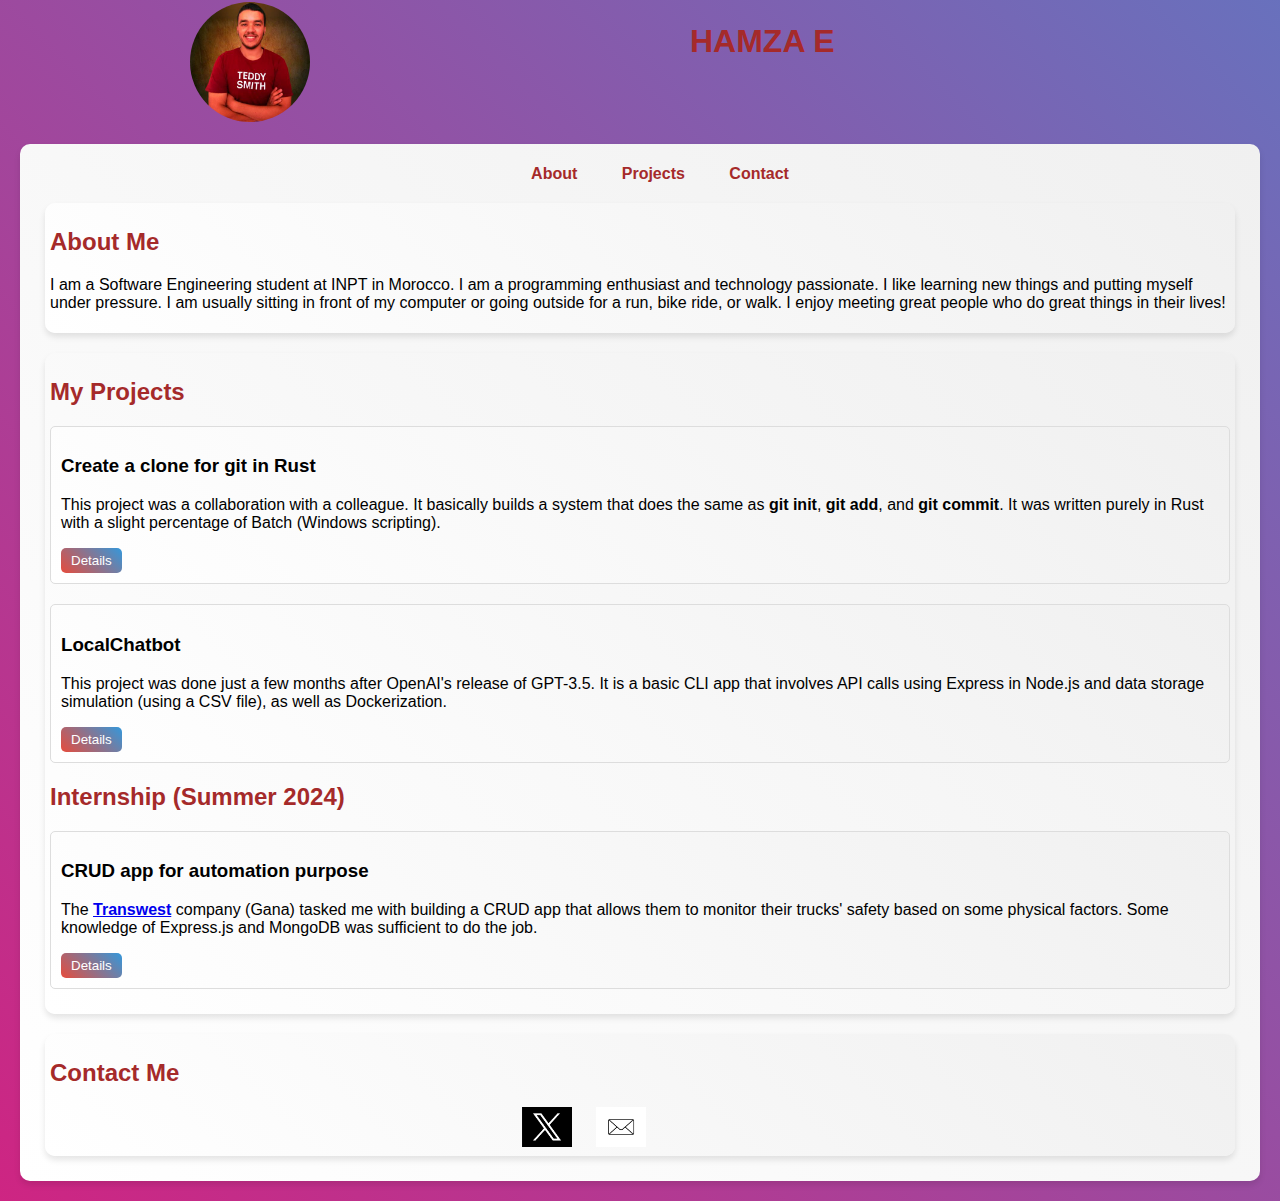
==== root/index.html @ aa2f2d7e "life is good" ====
<!DOCTYPE html>
<html lang="en">
<head>
    <meta charset="UTF-8">
    <meta name="viewport" content="width=device-width, initial-scale=1.0">
    <title>Hamza Elyoussfi - Software Engineering Student</title>
    <link rel="stylesheet" href="main.css"> 
</head>
<!-- Google tag (gtag.js) -->
<script async src="https://www.googletagmanager.com/gtag/js?id=G-Z4R9J5Y85D"></script>
<script>
  window.dataLayer = window.dataLayer || [];
  function gtag(){dataLayer.push(arguments);}
  gtag('js', new Date());

  gtag('config', 'G-Z4R9J5Y85D');
</script>
<body class=".section">
    <main>
        <div class="cont">
            <img src="Hamza.jpg" alt="Hamza's profile" class="profile-pic">
            <div class="details">
                <h1 id="name"></h1>
                <h3 id="role"></h3>
            </div>
           </div>
           <div class="content">
            <nav>
                <ul>
                    <li><a href="#about" style="color: brown;">About</a></li>
                    <li><a href="#projects" style="color: brown;">Projects</a></li>
                    <li><a href="#contact" style="color: brown;">Contact</a></li>
                </ul>
            </nav>
            <section id="about" class="content">
                <h2>About Me</h2>
                <p>I am a Software Engineering student at INPT in Morocco. I am a programming enthusiast and technology passionate. I like learning new things and putting myself under pressure. I am usually sitting in front of my computer or going outside for a run, bike ride, or walk. I enjoy meeting great people who do great things in their lives!</p>
            </section>
            <section id="projects" class="content">
                <h2>My Projects</h2>
                <div class="project">
                    <h3>Create a clone for git in Rust</h3>
                    <p>This project was a collaboration with a colleague. It basically builds a system that does the same as <strong>git init</strong>, <strong>git add</strong>, and <strong>git commit</strong>. It was written purely in Rust with a slight percentage of Batch (Windows scripting).</p>
                    <a href="https://github.com/Elyoussf/rust_project"><button class="modal-button" data-modal="modal1">Details</button></a>
                </div>
                <div class="project">
                    <h3>LocalChatbot</h3>
                    <p>This project was done just a few months after OpenAI's release of GPT-3.5. It is a basic CLI app that involves API calls using Express in Node.js and data storage simulation (using a CSV file), as well as Dockerization.</p>

                    <a href="https://github.com/Elyoussf/localChatGPT"><button class="modal-button" data-modal="modal1">Details</button></a>
                </div>
                <h2>Internship (Summer 2024)</h2>
                <div class="project">
                    <h3>CRUD app for automation purpose</h3>
                    <p>The <a href="https://www.transwest.com/"><strong>Transwest</strong></a> company (Gana) tasked me with building a CRUD app that allows them to monitor their trucks' safety based on some physical factors. Some knowledge of Express.js and MongoDB was sufficient to do the job.</p>

                    <a href="https://github.com/Elyoussf/Staytuned"><button class="modal-button" data-modal="modal1">Details</button></a>
                </div>
            </section>
            <section id="contact" class="content">
                <h2>Contact Me</h2>
                <a href="https://x.com/helyoussfii"><img class="X" src= "../accessories/X.png" alt=""></a>
                <a href="mailto:elyoussfiihaamza.gmail.com"> <img class="email" src= "../accessories/email.png"> </a>

            </section>
        
       
           </div>
    </main>
   

<script src="main.js"></script>
</body>
</html>
---- root/main.css ----
body {
    margin: 0;
    padding: 0;
    font-family: Arial, sans-serif;
    background: linear-gradient(45deg, #f06, #3498db);
    background-size: 200% 200%;
    animation: gradientAnimation 10s infinite;
}

.cont {
    display: flex;
    flex-direction: row;
    border: 2px solid transparent; /* Added border */
    transition: border-color 0.3s; /* Transition for border color */
    font-family: "Micro 5 Charted", sans-serif;
    font-weight: 400px;
    font-style: normal;
    transition: background-color 1s, color 1s;
    justify-content: space-evenly;
 

}


.cont img {
    border-radius: 50%;
    float: inline-start;
    width: 120px;

}

.cont div {
    margin-left: 15%; /* Added margin for spacing */
    float: inline-end;
    margin-right: 20%;
}

.icon,.icons {
    width: 20px;
    border-radius: 50%;
}

h1, h2 {
    color: brown;
}

/* Media query for phones */
@media only screen and (max-width: 600px) {
    .cont {
        flex-direction: column; /* Change to column layout */
        align-items: center; /* Center items */
    }

    .cont img {
        order: 2; /* Change order of image */
    }

    .cont div {
        margin-left: 0; /* Reset margin */
    }
}




.education, .projects, .contact,.stack {
    border: 2px solid transparent;
    
    padding: 10px; 
    transition: background-color 1s, color 1s; 
}

.education:hover, .projects:hover, .contact:hover ,.stack:hover{
    background-color: #333;
    color: white;
    box-shadow: 5px;
   
}
.stack {
    font-family: Arial, sans-serif;
    padding: 20px;
    
    
    border-radius: 5px;
   
    margin: 0 auto;
}
.stack h2 {
    margin-top: 0;
}
.stack ul {
    list-style-type: none;
    padding: 0;
    display: flex;
    justify-content: space-evenly;
    padding: 10px;
}
.stack ul li {
    margin-bottom: 5px;
}
.stack .frontend {
    color: #007bff;
}
.stack .backend {
    color: #28a745;
}
.stack .other {
    color: #6c757d;
}
nav ul {
    list-style: none;
    text-align: center;
}

nav ul li {
    display: inline;
    margin: 0 20px;
}

nav ul li a {
    text-decoration: none;
    color: #fff;
    font-weight: bold;
}

.content {
    padding: 5px;
    background: linear-gradient(45deg, #fff, #f0f0f0);
    margin: 20px;
    border-radius: 10px;
    box-shadow: 0 4px 6px rgba(0, 0, 0, 0.1);
    animation: fadeIn 2s ease-out;
}

.project {
    margin: 20px 0;
    padding: 10px;
    background: linear-gradient(45deg, #fff, #f0f0f0);
    border: 1px solid #ddd;
    border-radius: 5px;
}

.project {
    margin: 20px 0;
    padding: 10px;
    background: linear-gradient(45deg, #fff, #f0f0f0);
    border: 1px solid #ddd;
    border-radius: 5px;
    position: relative;
}

.project button {
    background: linear-gradient(45deg, #e74c3c, #3498db);
    color: #fff;
    border: none;
    padding: 5px 10px;
    border-radius: 5px;
    cursor: pointer;
    transition: background 0.3s;
}

.project button:hover {
    background: linear-gradient(45deg, #3498db, #e74c3c);
}

.modal-button {
    background: linear-gradient(45deg, #3498db, #e74c3c);
    color: #fff;
    border: none;
    padding: 5px 10px;
    border-radius: 5px;
    cursor: pointer;
    transition: background 0.3s;
}

.modal-button:hover {
    background: linear-gradient(45deg, #e74c3c, #3498db);
}
.modal {
    display: none;
    position: fixed;
    top: 0;
    left: 0;
    width: 100%;
    height: 100%;
    background: rgba(0, 0, 0, 0.7);
}

.modal-content {
    background: #fff;
    padding: 20px;
    width: 60%;
    position: absolute;
    top: 50%;
    left: 50%;
    transform: translate(-50%, -50%);
    border-radius: 10px;
}

.close-button {
    color: #555;
    float: right;
    font-size: 24px;
    cursor: pointer;
}

@keyframes gradientAnimation {
    0% {
        background-position: 0% 50%;
    }
    50% {
        background-position: 100% 50%;
    }
    100% {
        background-position: 0% 50%;
    }
}
.X,.email{
    width: 50px;
    height: 40px;
    margin-left: 40%;
}
.email{
    margin-left: 20px;
}
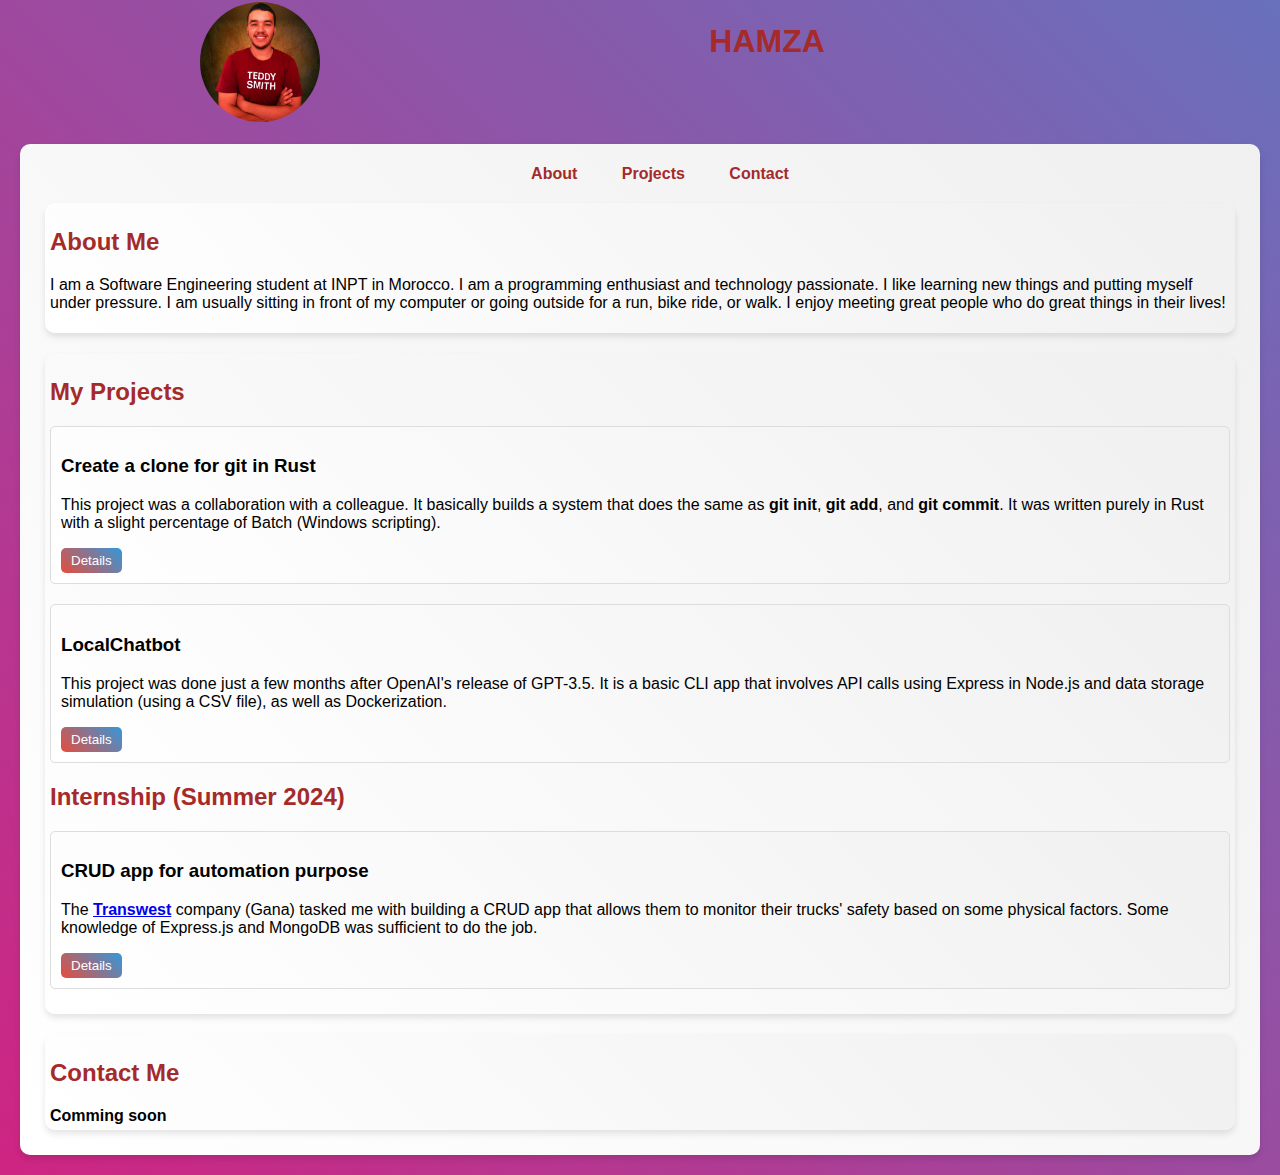
==== commit ffbf9c1f: "life is good" ====
--- a/root/index.html
+++ b/root/index.html
@@ -59,8 +59,10 @@
             </section>
             <section id="contact" class="content">
                 <h2>Contact Me</h2>
-                <a href="https://x.com/helyoussfii"><img class="X" src= "../accessories/X.png" alt=""></a>
+                <!-- <a href="https://x.com/helyoussfii"><img class="X" src= "../accessories/X.png" alt=""></a>
                 <a href="mailto:elyoussfiihaamza.gmail.com"> <img class="email" src= "../accessories/email.png"> </a>
+                 -->
+                <Strong>Comming soon</Strong>
 
             </section>
         
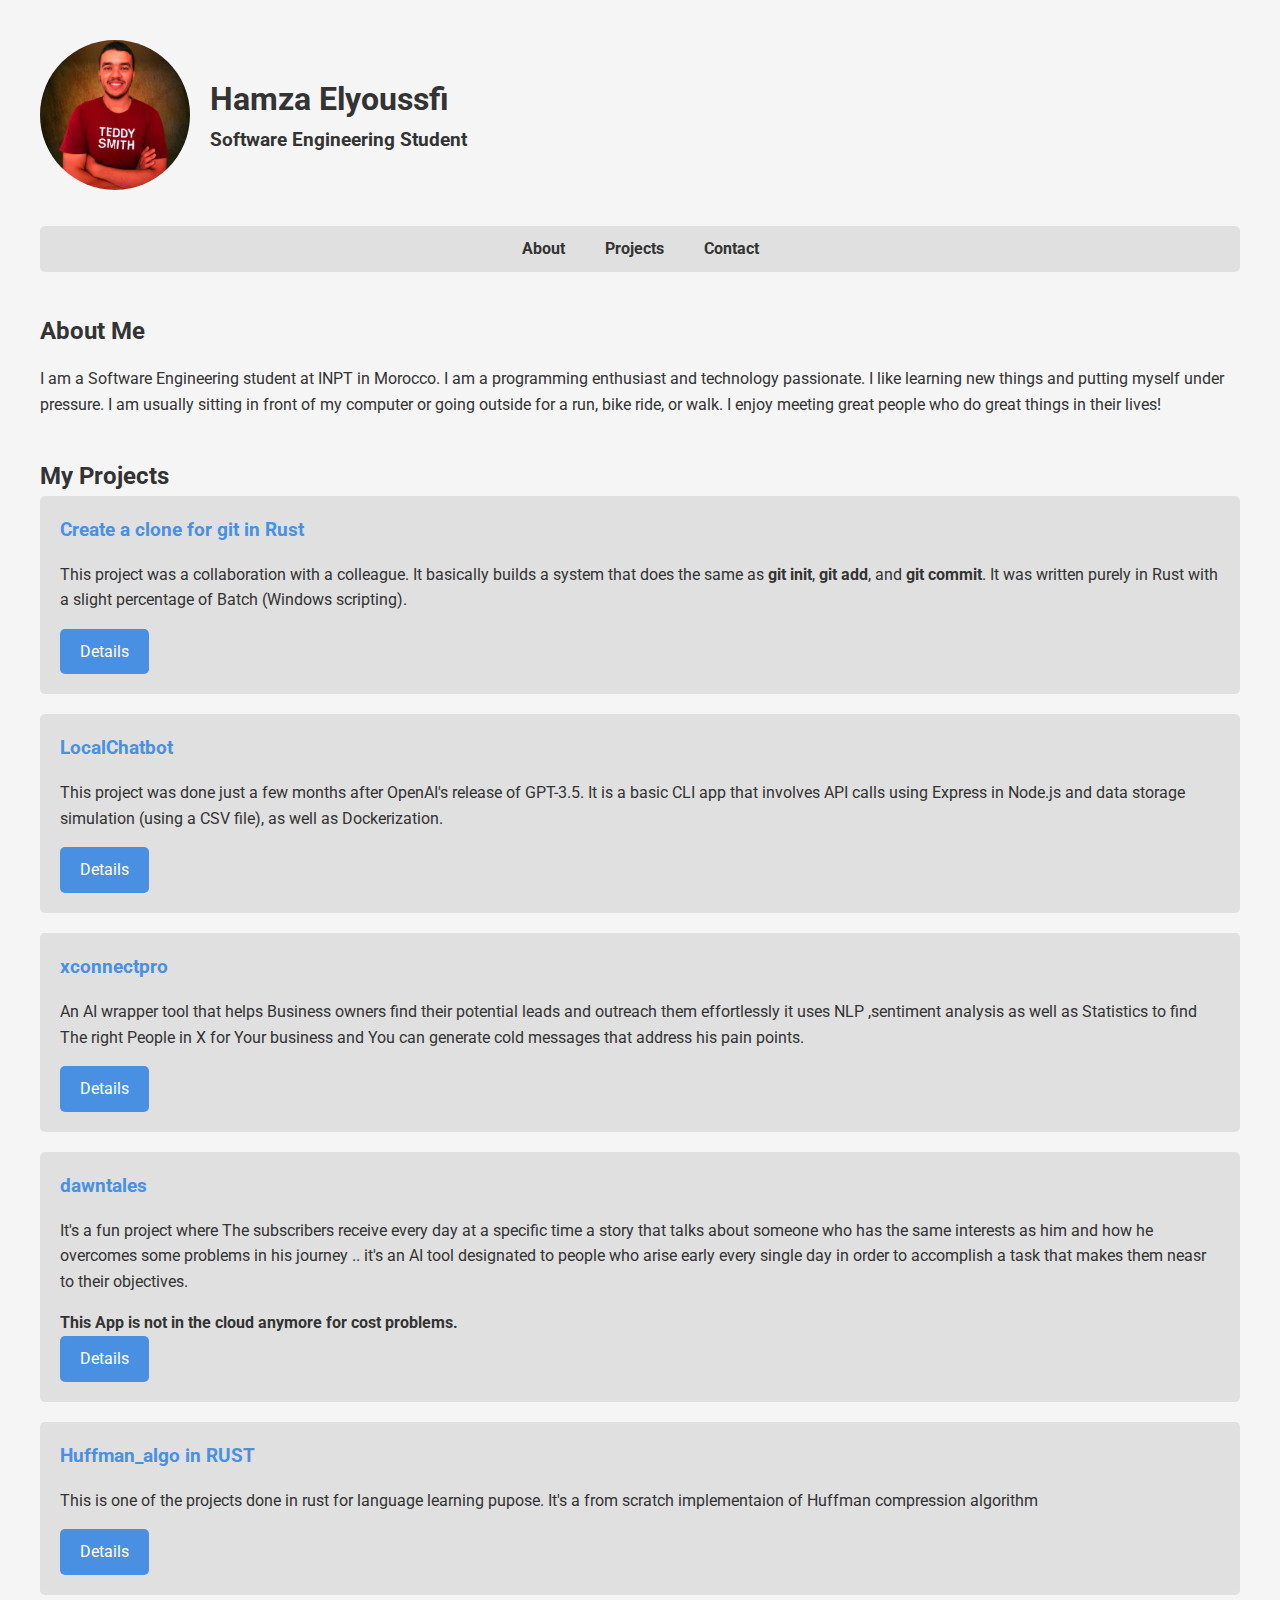
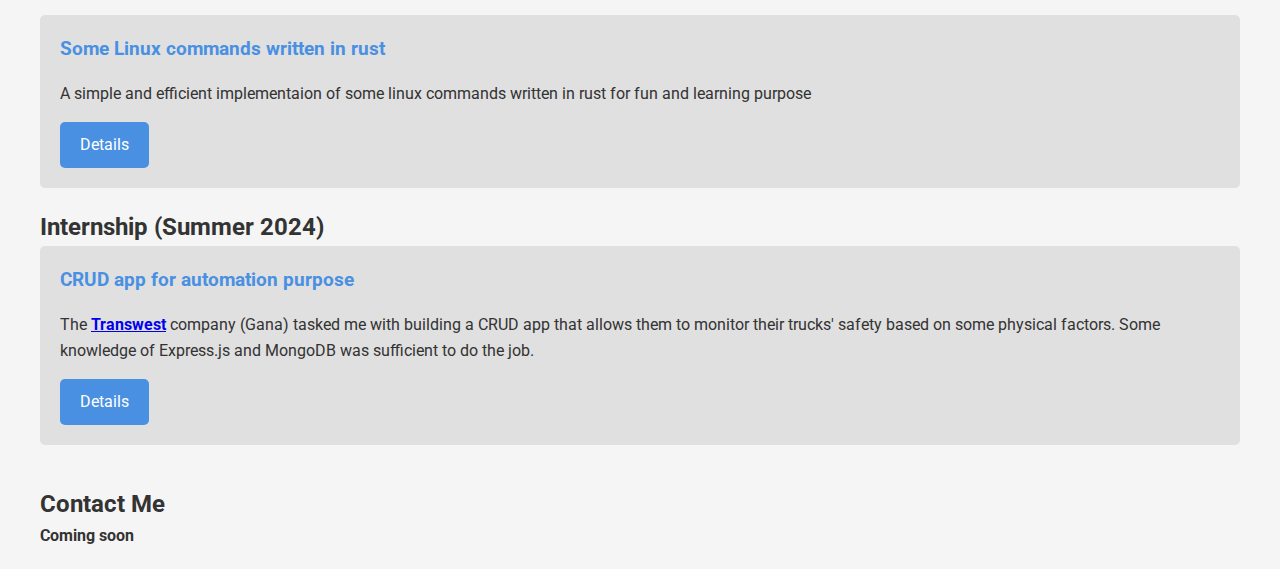
==== commit 7a9c5f75: "just relax it's me" ====
--- a/root/index.html
+++ b/root/index.html
@@ -4,73 +4,226 @@
     <meta charset="UTF-8">
     <meta name="viewport" content="width=device-width, initial-scale=1.0">
     <title>Hamza Elyoussfi - Software Engineering Student</title>
-    <link rel="stylesheet" href="main.css"> 
+    <link href="https://fonts.googleapis.com/css2?family=Roboto:wght@300;400;700&display=swap" rel="stylesheet">
+    <style>
+        :root {
+            --bg-color: #f5f5f5;
+            --text-color: #333;
+            --accent-color: #4a90e2;
+            --secondary-color: #e0e0e0;
+        }
+
+        @media (prefers-color-scheme: dark) {
+            :root {
+                --bg-color: #1a1a1a;
+                --text-color: #f5f5f5;
+                --accent-color: #64b5f6;
+                --secondary-color: #333;
+            }
+        }
+
+        body {
+            font-family: 'Roboto', sans-serif;
+            background-color: var(--bg-color);
+            color: var(--text-color);
+            line-height: 1.6;
+            margin: 0;
+            padding: 0;
+            transition: background-color 0.3s, color 0.3s;
+        }
+
+        .container {
+            max-width: 1200px;
+            margin: 0 auto;
+            padding: 20px;
+        }
+
+        header {
+            display: flex;
+            align-items: center;
+            justify-content: space-between;
+            padding: 20px 0;
+        }
+
+        .profile-pic {
+            width: 150px;
+            height: 150px;
+            border-radius: 50%;
+            object-fit: cover;
+        }
+
+        .details {
+            flex-grow: 1;
+            margin-left: 20px;
+        }
+
+        h1, h2, h3 {
+            margin: 0;
+        }
+
+        nav ul {
+            list-style-type: none;
+            padding: 0;
+            display: flex;
+            justify-content: center;
+            background-color: var(--secondary-color);
+            border-radius: 5px;
+            overflow: hidden;
+        }
+
+        nav ul li {
+            padding: 10px 20px;
+        }
+
+        nav ul li a {
+            color: var(--text-color);
+            text-decoration: none;
+            font-weight: bold;
+            transition: color 0.3s;
+        }
+
+        nav ul li a:hover {
+            color: var(--accent-color);
+        }
+
+        .content {
+            margin-top: 40px;
+        }
+
+        .project {
+            background-color: var(--secondary-color);
+            border-radius: 5px;
+            padding: 20px;
+            margin-bottom: 20px;
+        }
+
+        .project h3 {
+            color: var(--accent-color);
+        }
+
+        .button {
+            display: inline-block;
+            background-color: var(--accent-color);
+            color: #fff;
+            padding: 10px 20px;
+            border-radius: 5px;
+            text-decoration: none;
+            transition: background-color 0.3s;
+        }
+
+        .button:hover {
+            background-color: #2980b9;
+        }
+
+        @media (max-width: 768px) {
+            header {
+                flex-direction: column;
+                text-align: center;
+            }
+
+            .details {
+                margin-left: 0;
+                margin-top: 20px;
+            }
+
+            nav ul {
+                flex-direction: column;
+            }
+
+            nav ul li {
+                text-align: center;
+            }
+        }
+    </style>
 </head>
-<!-- Google tag (gtag.js) -->
-<script async src="https://www.googletagmanager.com/gtag/js?id=G-Z4R9J5Y85D"></script>
-<script>
-  window.dataLayer = window.dataLayer || [];
-  function gtag(){dataLayer.push(arguments);}
-  gtag('js', new Date());
-
-  gtag('config', 'G-Z4R9J5Y85D');
-</script>
-<body class=".section">
-    <main>
-        <div class="cont">
+<body>
+    <!-- Google tag (gtag.js) -->
+    <script async src="https://www.googletagmanager.com/gtag/js?id=G-Z4R9J5Y85D"></script>
+    <script>
+        window.dataLayer = window.dataLayer || [];
+        function gtag(){dataLayer.push(arguments);}
+        gtag('js', new Date());
+        gtag('config', 'G-Z4R9J5Y85D');
+    </script>
+
+    <div class="container">
+        <header>
             <img src="Hamza.jpg" alt="Hamza's profile" class="profile-pic">
             <div class="details">
                 <h1 id="name"></h1>
                 <h3 id="role"></h3>
             </div>
-           </div>
-           <div class="content">
-            <nav>
-                <ul>
-                    <li><a href="#about" style="color: brown;">About</a></li>
-                    <li><a href="#projects" style="color: brown;">Projects</a></li>
-                    <li><a href="#contact" style="color: brown;">Contact</a></li>
-                </ul>
-            </nav>
-            <section id="about" class="content">
-                <h2>About Me</h2>
-                <p>I am a Software Engineering student at INPT in Morocco. I am a programming enthusiast and technology passionate. I like learning new things and putting myself under pressure. I am usually sitting in front of my computer or going outside for a run, bike ride, or walk. I enjoy meeting great people who do great things in their lives!</p>
-            </section>
-            <section id="projects" class="content">
-                <h2>My Projects</h2>
-                <div class="project">
-                    <h3>Create a clone for git in Rust</h3>
-                    <p>This project was a collaboration with a colleague. It basically builds a system that does the same as <strong>git init</strong>, <strong>git add</strong>, and <strong>git commit</strong>. It was written purely in Rust with a slight percentage of Batch (Windows scripting).</p>
-                    <a href="https://github.com/Elyoussf/rust_project"><button class="modal-button" data-modal="modal1">Details</button></a>
-                </div>
-                <div class="project">
-                    <h3>LocalChatbot</h3>
-                    <p>This project was done just a few months after OpenAI's release of GPT-3.5. It is a basic CLI app that involves API calls using Express in Node.js and data storage simulation (using a CSV file), as well as Dockerization.</p>
-
-                    <a href="https://github.com/Elyoussf/localChatGPT"><button class="modal-button" data-modal="modal1">Details</button></a>
-                </div>
-                <h2>Internship (Summer 2024)</h2>
-                <div class="project">
-                    <h3>CRUD app for automation purpose</h3>
-                    <p>The <a href="https://www.transwest.com/"><strong>Transwest</strong></a> company (Gana) tasked me with building a CRUD app that allows them to monitor their trucks' safety based on some physical factors. Some knowledge of Express.js and MongoDB was sufficient to do the job.</p>
-
-                    <a href="https://github.com/Elyoussf/Staytuned"><button class="modal-button" data-modal="modal1">Details</button></a>
-                </div>
-            </section>
-            <section id="contact" class="content">
-                <h2>Contact Me</h2>
-                <!-- <a href="https://x.com/helyoussfii"><img class="X" src= "../accessories/X.png" alt=""></a>
-                <a href="mailto:elyoussfiihaamza.gmail.com"> <img class="email" src= "../accessories/email.png"> </a>
-                 -->
-                <Strong>Comming soon</Strong>
-
-            </section>
-        
-       
-           </div>
-    </main>
-   
-
-<script src="main.js"></script>
+        </header>
+
+        <nav>
+            <ul>
+                <li><a href="#about">About</a></li>
+                <li><a href="#projects">Projects</a></li>
+                <li><a href="#contact">Contact</a></li>
+            </ul>
+        </nav>
+
+        <section id="about" class="content">
+            <h2>About Me</h2>
+            <p>I am a Software Engineering student at INPT in Morocco. I am a programming enthusiast and technology passionate. I like learning new things and putting myself under pressure. I am usually sitting in front of my computer or going outside for a run, bike ride, or walk. I enjoy meeting great people who do great things in their lives!</p>
+        </section>
+
+        <section id="projects" class="content">
+            <h2>My Projects</h2>
+            <div class="project">
+                <h3>Create a clone for git in Rust</h3>
+                <p>This project was a collaboration with a colleague. It basically builds a system that does the same as <strong>git init</strong>, <strong>git add</strong>, and <strong>git commit</strong>. It was written purely in Rust with a slight percentage of Batch (Windows scripting).</p>
+                <a href="https://github.com/Elyoussf/rust_project" class="button">Details</a>
+            </div>
+            <div class="project">
+                <h3>LocalChatbot</h3>
+                <p>This project was done just a few months after OpenAI's release of GPT-3.5. It is a basic CLI app that involves API calls using Express in Node.js and data storage simulation (using a CSV file), as well as Dockerization.</p>
+                <a href="https://github.com/Elyoussf/localChatGPT" class="button">Details</a>
+            
+            </div>
+            <div class="project">
+                <h3>xconnectpro</h3>
+                <p>An AI wrapper tool that helps Business owners find their potential leads and outreach them effortlessly it uses NLP ,sentiment analysis as well as Statistics to find The right People in X  for Your business and You can generate cold messages that address his pain points. </p>
+                <a href="https://xconnectpro.pro" class="button">Details</a>
+            
+            </div>
+            <div class="project">
+                <h3>dawntales</h3>
+                <p>It's a fun project where The subscribers receive every day at a specific time a story that talks about someone who has the same interests as him and how he overcomes some problems in his journey .. it's an AI tool designated to people who arise early every single day in order to accomplish a task that makes them neasr to their objectives. </p>
+                <strong>This App is not in the cloud anymore for cost problems.</strong>
+                <br>
+                <a href="" class="button">Details</a>
+            </div>
+            <div class="project">
+                <h3>Huffman_algo in RUST</h3>
+                <p>This is one of the  projects done in rust for language learning pupose. It's a from scratch implementaion of Huffman compression algorithm </p>
+               
+                <a href="https://github.com/Elyoussf/huffman_Rust" class="button">Details</a>
+            </div>
+            <div class="project">
+                <h3>Some Linux commands written in rust </h3>
+                <p>A simple and efficient implementaion of some linux commands written in rust for fun and learning purpose </p>
+
+                <a href="https://github.com/Elyoussf/Rust_Commands" class="button">Details</a>
+            </div>
+            <h2>Internship (Summer 2024)</h2>
+            <div class="project">
+                <h3>CRUD app for automation purpose</h3>
+                <p>The <a href="https://www.transwest.com/"><strong>Transwest</strong></a> company (Gana) tasked me with building a CRUD app that allows them to monitor their trucks' safety based on some physical factors. Some knowledge of Express.js and MongoDB was sufficient to do the job.</p>
+                <a href="https://github.com/Elyoussf/Staytuned" class="button">Details</a>
+            </div>
+            
+        </section>
+
+        <section id="contact" class="content">
+            <h2>Contact Me</h2>
+            <strong>Coming soon</strong>
+        </section>
+    </div>
+
+    <script>
+        document.getElementById('name').textContent = 'Hamza Elyoussfi';
+        document.getElementById('role').textContent = 'Software Engineering Student';
+    </script>
 </body>
-</html>
+</html>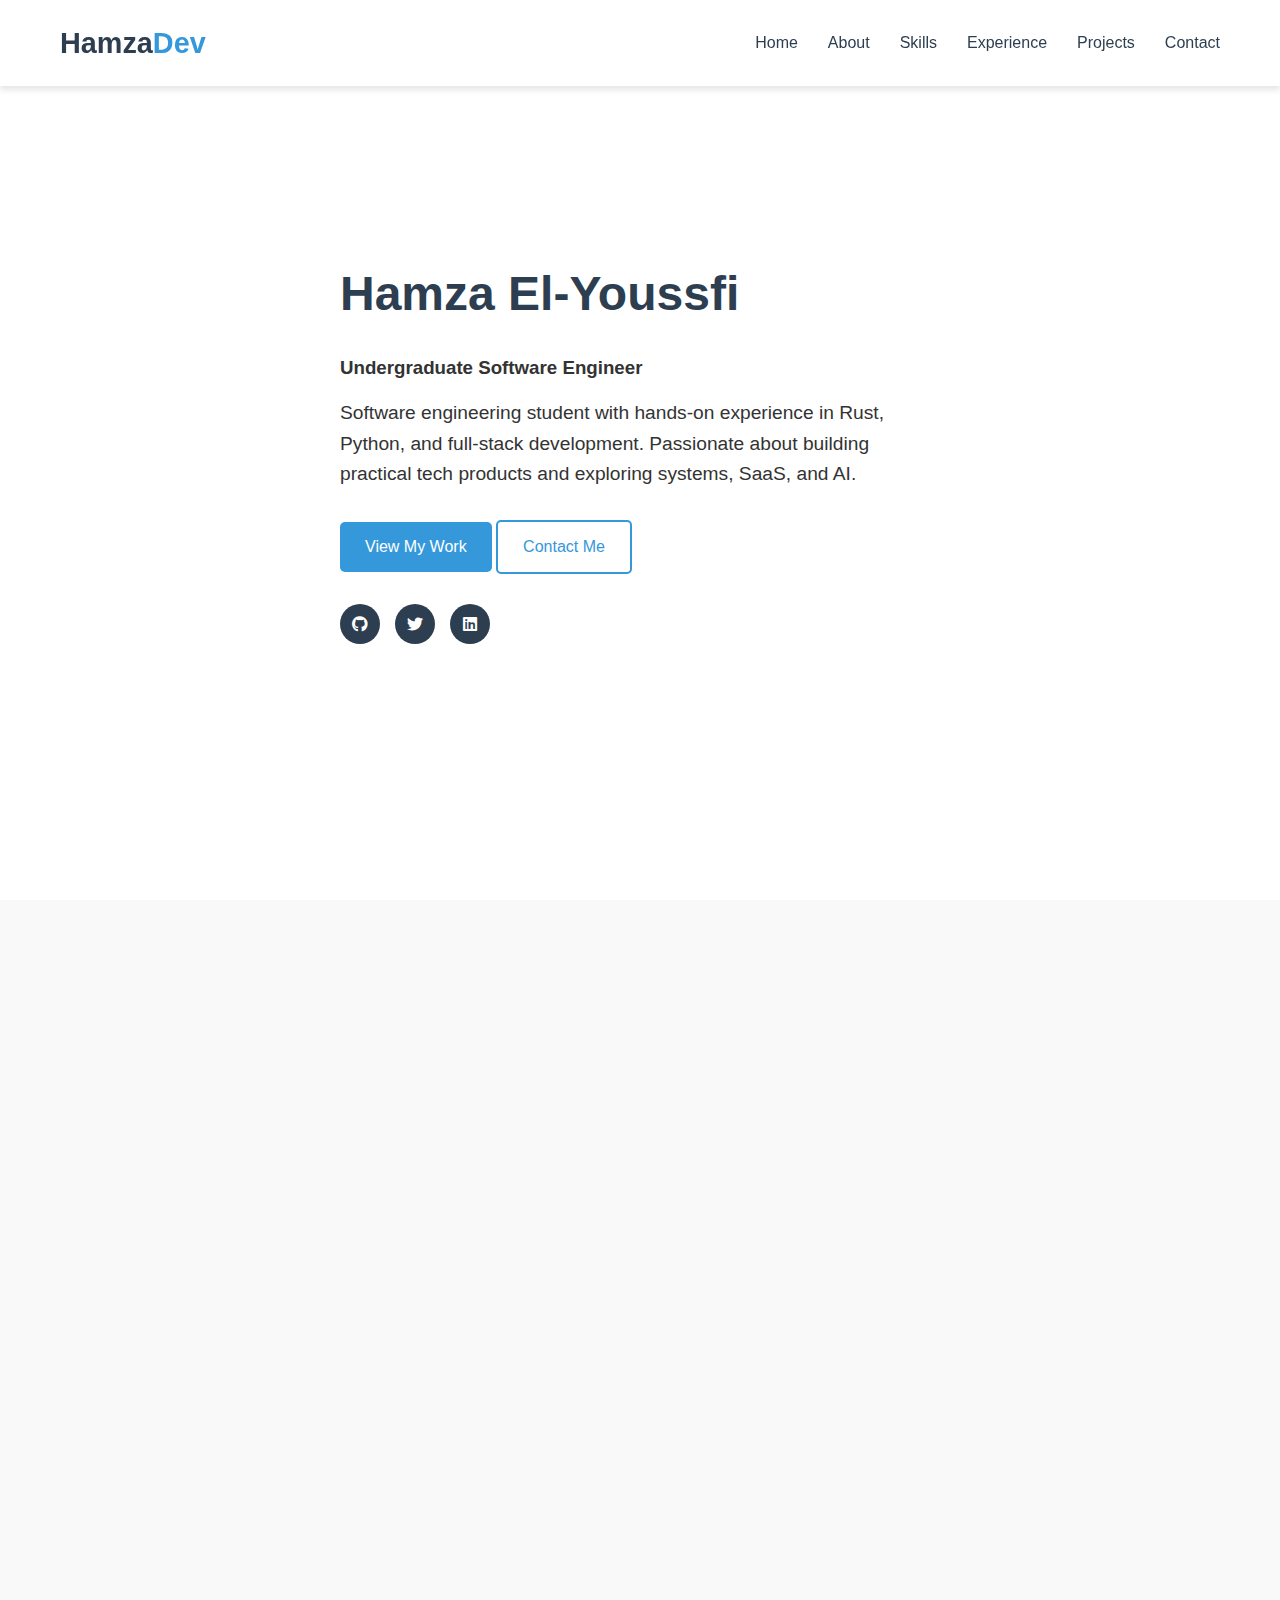
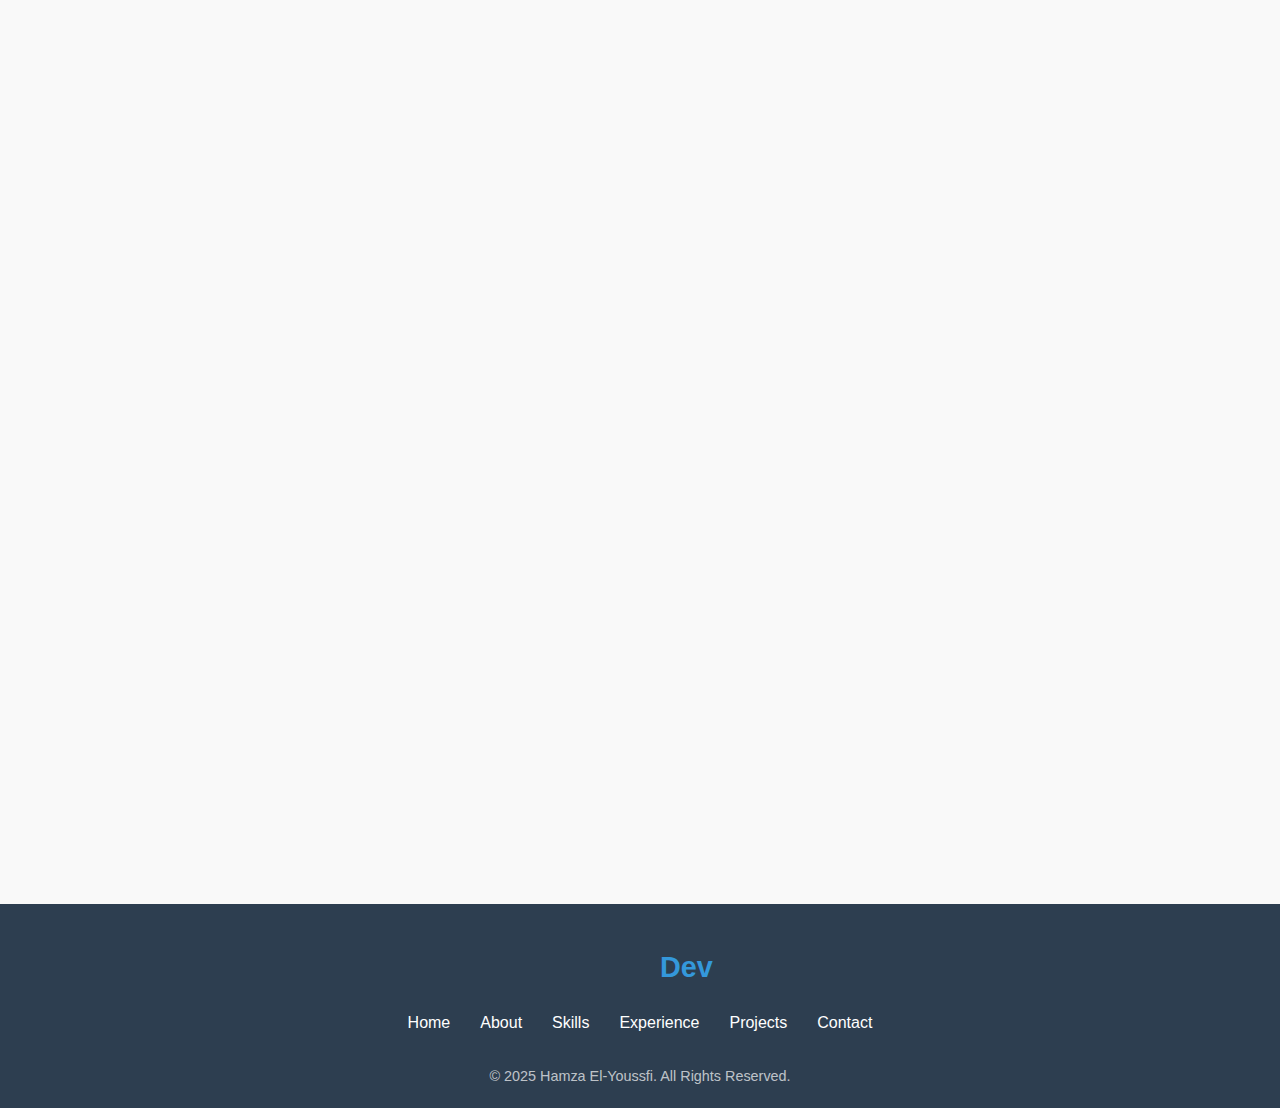
==== commit a1bd211b: "__-__" ====
--- a/root/index.html
+++ b/root/index.html
@@ -1,229 +1,1338 @@
-<!DOCTYPE html>
-<html lang="en">
-<head>
-    <meta charset="UTF-8">
-    <meta name="viewport" content="width=device-width, initial-scale=1.0">
-    <title>Hamza Elyoussfi - Software Engineering Student</title>
-    <link href="https://fonts.googleapis.com/css2?family=Roboto:wght@300;400;700&display=swap" rel="stylesheet">
-    <style>
-        :root {
-            --bg-color: #f5f5f5;
-            --text-color: #333;
-            --accent-color: #4a90e2;
-            --secondary-color: #e0e0e0;
-        }
-
-        @media (prefers-color-scheme: dark) {
-            :root {
-                --bg-color: #1a1a1a;
-                --text-color: #f5f5f5;
-                --accent-color: #64b5f6;
-                --secondary-color: #333;
-            }
-        }
-
-        body {
-            font-family: 'Roboto', sans-serif;
-            background-color: var(--bg-color);
-            color: var(--text-color);
-            line-height: 1.6;
-            margin: 0;
-            padding: 0;
-            transition: background-color 0.3s, color 0.3s;
-        }
-
-        .container {
-            max-width: 1200px;
-            margin: 0 auto;
-            padding: 20px;
-        }
-
-        header {
-            display: flex;
-            align-items: center;
-            justify-content: space-between;
-            padding: 20px 0;
-        }
-
-        .profile-pic {
-            width: 150px;
-            height: 150px;
-            border-radius: 50%;
-            object-fit: cover;
-        }
-
-        .details {
-            flex-grow: 1;
-            margin-left: 20px;
-        }
-
-        h1, h2, h3 {
-            margin: 0;
-        }
-
-        nav ul {
-            list-style-type: none;
-            padding: 0;
-            display: flex;
-            justify-content: center;
-            background-color: var(--secondary-color);
-            border-radius: 5px;
-            overflow: hidden;
-        }
-
-        nav ul li {
-            padding: 10px 20px;
-        }
-
-        nav ul li a {
-            color: var(--text-color);
-            text-decoration: none;
-            font-weight: bold;
-            transition: color 0.3s;
-        }
-
-        nav ul li a:hover {
-            color: var(--accent-color);
-        }
-
-        .content {
-            margin-top: 40px;
-        }
-
-        .project {
-            background-color: var(--secondary-color);
-            border-radius: 5px;
-            padding: 20px;
-            margin-bottom: 20px;
-        }
-
-        .project h3 {
-            color: var(--accent-color);
-        }
-
-        .button {
-            display: inline-block;
-            background-color: var(--accent-color);
-            color: #fff;
-            padding: 10px 20px;
-            border-radius: 5px;
-            text-decoration: none;
-            transition: background-color 0.3s;
-        }
-
-        .button:hover {
-            background-color: #2980b9;
-        }
-
-        @media (max-width: 768px) {
-            header {
-                flex-direction: column;
-                text-align: center;
-            }
-
-            .details {
-                margin-left: 0;
-                margin-top: 20px;
-            }
-
-            nav ul {
-                flex-direction: column;
-            }
-
-            nav ul li {
-                text-align: center;
-            }
-        }
-    </style>
-</head>
-<body>
-    <!-- Google tag (gtag.js) -->
-    <script async src="https://www.googletagmanager.com/gtag/js?id=G-Z4R9J5Y85D"></script>
-    <script>
-        window.dataLayer = window.dataLayer || [];
-        function gtag(){dataLayer.push(arguments);}
-        gtag('js', new Date());
-        gtag('config', 'G-Z4R9J5Y85D');
-    </script>
-
-    <div class="container">
-        <header>
-            <img src="Hamza.jpg" alt="Hamza's profile" class="profile-pic">
-            <div class="details">
-                <h1 id="name"></h1>
-                <h3 id="role"></h3>
-            </div>
-        </header>
-
-        <nav>
-            <ul>
-                <li><a href="#about">About</a></li>
-                <li><a href="#projects">Projects</a></li>
-                <li><a href="#contact">Contact</a></li>
-            </ul>
-        </nav>
-
-        <section id="about" class="content">
-            <h2>About Me</h2>
-            <p>I am a Software Engineering student at INPT in Morocco. I am a programming enthusiast and technology passionate. I like learning new things and putting myself under pressure. I am usually sitting in front of my computer or going outside for a run, bike ride, or walk. I enjoy meeting great people who do great things in their lives!</p>
-        </section>
-
-        <section id="projects" class="content">
-            <h2>My Projects</h2>
-            <div class="project">
-                <h3>Create a clone for git in Rust</h3>
-                <p>This project was a collaboration with a colleague. It basically builds a system that does the same as <strong>git init</strong>, <strong>git add</strong>, and <strong>git commit</strong>. It was written purely in Rust with a slight percentage of Batch (Windows scripting).</p>
-                <a href="https://github.com/Elyoussf/rust_project" class="button">Details</a>
-            </div>
-            <div class="project">
-                <h3>LocalChatbot</h3>
-                <p>This project was done just a few months after OpenAI's release of GPT-3.5. It is a basic CLI app that involves API calls using Express in Node.js and data storage simulation (using a CSV file), as well as Dockerization.</p>
-                <a href="https://github.com/Elyoussf/localChatGPT" class="button">Details</a>
-            
-            </div>
-            <div class="project">
-                <h3>xconnectpro</h3>
-                <p>An AI wrapper tool that helps Business owners find their potential leads and outreach them effortlessly it uses NLP ,sentiment analysis as well as Statistics to find The right People in X  for Your business and You can generate cold messages that address his pain points. </p>
-                <a href="https://xconnectpro.pro" class="button">Details</a>
-            
-            </div>
-            <div class="project">
-                <h3>dawntales</h3>
-                <p>It's a fun project where The subscribers receive every day at a specific time a story that talks about someone who has the same interests as him and how he overcomes some problems in his journey .. it's an AI tool designated to people who arise early every single day in order to accomplish a task that makes them neasr to their objectives. </p>
-                <strong>This App is not in the cloud anymore for cost problems.</strong>
-                <br>
-                <a href="" class="button">Details</a>
-            </div>
-            <div class="project">
-                <h3>Huffman_algo in RUST</h3>
-                <p>This is one of the  projects done in rust for language learning pupose. It's a from scratch implementaion of Huffman compression algorithm </p>
-               
-                <a href="https://github.com/Elyoussf/huffman_Rust" class="button">Details</a>
-            </div>
-            <div class="project">
-                <h3>Some Linux commands written in rust </h3>
-                <p>A simple and efficient implementaion of some linux commands written in rust for fun and learning purpose </p>
-
-                <a href="https://github.com/Elyoussf/Rust_Commands" class="button">Details</a>
-            </div>
-            <h2>Internship (Summer 2024)</h2>
-            <div class="project">
-                <h3>CRUD app for automation purpose</h3>
-                <p>The <a href="https://www.transwest.com/"><strong>Transwest</strong></a> company (Gana) tasked me with building a CRUD app that allows them to monitor their trucks' safety based on some physical factors. Some knowledge of Express.js and MongoDB was sufficient to do the job.</p>
-                <a href="https://github.com/Elyoussf/Staytuned" class="button">Details</a>
-            </div>
-            
-        </section>
-
-        <section id="contact" class="content">
-            <h2>Contact Me</h2>
-            <strong>Coming soon</strong>
-        </section>
-    </div>
-
-    <script>
-        document.getElementById('name').textContent = 'Hamza Elyoussfi';
-        document.getElementById('role').textContent = 'Software Engineering Student';
-    </script>
-</body>
-</html>+<!doctype html>
+<html lang="en">
+    <head>
+        <meta charset="UTF-8" />
+        <meta name="viewport" content="width=device-width, initial-scale=1.0" />
+        <title>Hamza El-Youssfi | Software Engineer</title>
+        <link
+            rel="stylesheet"
+            href="https://cdnjs.cloudflare.com/ajax/libs/font-awesome/6.4.0/css/all.min.css"
+        />
+        <style>
+            /* Variables */
+            :root {
+                --primary-color: #2d3e50;
+                --secondary-color: #3498db;
+                --accent-color: #e74c3c;
+                --text-color: #333;
+                --light-bg: #f9f9f9;
+                --white: #ffffff;
+                --shadow: 0 4px 6px rgba(0, 0, 0, 0.1);
+                --transition: all 0.3s ease;
+            }
+
+            /* Base Styles */
+            * {
+                margin: 0;
+                padding: 0;
+                box-sizing: border-box;
+                font-family: "Segoe UI", Tahoma, Geneva, Verdana, sans-serif;
+            }
+
+            body {
+                color: var(--text-color);
+                background-color: var(--light-bg);
+                line-height: 1.6;
+            }
+
+            .container {
+                max-width: 1200px;
+                margin: 0 auto;
+                padding: 0 20px;
+            }
+
+            section {
+                padding: 80px 0;
+                scroll-margin-top: 80px;
+            }
+
+            h1,
+            h2,
+            h3,
+            h4 {
+                margin-bottom: 15px;
+                font-weight: 600;
+            }
+
+            h2 {
+                font-size: 2.2rem;
+                position: relative;
+                display: inline-block;
+                margin-bottom: 30px;
+            }
+
+            h2::after {
+                content: "";
+                position: absolute;
+                left: 0;
+                bottom: -10px;
+                width: 50px;
+                height: 4px;
+                background-color: var(--secondary-color);
+            }
+
+            p {
+                margin-bottom: 15px;
+            }
+
+            a {
+                color: var(--secondary-color);
+                text-decoration: none;
+                transition: var(--transition);
+            }
+
+            a:hover {
+                color: var(--accent-color);
+            }
+
+            /* Button Styles */
+            .btn {
+                display: inline-block;
+                padding: 12px 25px;
+                background-color: var(--secondary-color);
+                color: var(--white);
+                border-radius: 5px;
+                font-weight: 500;
+                transition: var(--transition);
+                border: none;
+                cursor: pointer;
+            }
+
+            .btn:hover {
+                background-color: var(--primary-color);
+                color: var(--white);
+                transform: translateY(-2px);
+            }
+
+            .btn-outline {
+                background-color: transparent;
+                border: 2px solid var(--secondary-color);
+                color: var(--secondary-color);
+            }
+
+            .btn-outline:hover {
+                background-color: var(--secondary-color);
+                color: var(--white);
+            }
+
+            /* Header & Navigation */
+            header {
+                background-color: var(--white);
+                box-shadow: var(--shadow);
+                position: fixed;
+                width: 100%;
+                top: 0;
+                z-index: 1000;
+            }
+
+            nav {
+                display: flex;
+                justify-content: space-between;
+                align-items: center;
+                padding: 20px 0;
+            }
+
+            .logo {
+                font-size: 1.8rem;
+                font-weight: 700;
+                color: var(--primary-color);
+            }
+
+            .logo span {
+                color: var(--secondary-color);
+            }
+
+            .nav-links {
+                display: flex;
+                list-style: none;
+            }
+
+            .nav-links li {
+                margin-left: 30px;
+            }
+
+            .nav-links a {
+                color: var(--primary-color);
+                font-weight: 500;
+                position: relative;
+            }
+
+            .nav-links a::after {
+                content: "";
+                position: absolute;
+                bottom: -5px;
+                left: 0;
+                width: 0;
+                height: 2px;
+                background-color: var(--secondary-color);
+                transition: var(--transition);
+            }
+
+            .nav-links a:hover::after {
+                width: 100%;
+            }
+
+            .mobile-menu {
+                display: none;
+                font-size: 1.5rem;
+                cursor: pointer;
+            }
+
+            /* Hero Section */
+            #hero {
+                height: 100vh;
+                display: flex;
+                align-items: center;
+                background-color: var(--white);
+                position: relative;
+                overflow: hidden;
+            }
+
+            .hero-content {
+                max-width: 600px;
+                z-index: 1;
+            }
+
+            .hero-content h1 {
+                font-size: 3rem;
+                margin-bottom: 20px;
+                color: var(--primary-color);
+            }
+
+            .hero-content p {
+                font-size: 1.2rem;
+                margin-bottom: 30px;
+            }
+
+            .hero-image {
+                position: absolute;
+                right: 0;
+                bottom: 0;
+                width: 45%;
+                max-height: 90%;
+                opacity: 0.9;
+            }
+
+            .social-links {
+                display: flex;
+                gap: 15px;
+                margin-top: 30px;
+            }
+
+            .social-links a {
+                display: flex;
+                justify-content: center;
+                align-items: center;
+                width: 40px;
+                height: 40px;
+                border-radius: 50%;
+                background-color: var(--primary-color);
+                color: var(--white);
+                transition: var(--transition);
+            }
+
+            .social-links a:hover {
+                background-color: var(--secondary-color);
+                transform: translateY(-3px);
+            }
+
+            /* About Section */
+            #about {
+                background-color: var(--light-bg);
+            }
+
+            .about-content {
+                display: grid;
+                grid-template-columns: 1fr 1fr;
+                gap: 50px;
+                align-items: center;
+            }
+
+            .about-text h3 {
+                font-size: 1.5rem;
+                margin-bottom: 20px;
+                color: var(--secondary-color);
+            }
+
+            .info-list {
+                margin: 30px 0;
+            }
+
+            .info-list li {
+                display: flex;
+                margin-bottom: 15px;
+            }
+
+            .info-list li strong {
+                min-width: 120px;
+                display: inline-block;
+            }
+
+            /* Skills Section */
+            #skills {
+                background-color: var(--white);
+            }
+
+            .skills-container {
+                display: grid;
+                grid-template-columns: repeat(auto-fill, minmax(300px, 1fr));
+                gap: 30px;
+            }
+
+            .skill-category {
+                background-color: var(--light-bg);
+                padding: 25px;
+                border-radius: 10px;
+                box-shadow: var(--shadow);
+                transition: var(--transition);
+            }
+
+            .skill-category:hover {
+                transform: translateY(-5px);
+            }
+
+            .skill-category h3 {
+                color: var(--secondary-color);
+                margin-bottom: 20px;
+                display: flex;
+                align-items: center;
+            }
+
+            .skill-category h3 i {
+                margin-right: 10px;
+            }
+
+            .skill-list {
+                list-style: none;
+            }
+
+            .skill-list li {
+                margin-bottom: 15px;
+                display: flex;
+                align-items: center;
+            }
+
+            .skill-list li::before {
+                content: "•";
+                color: var(--secondary-color);
+                font-size: 1.5rem;
+                margin-right: 10px;
+            }
+
+            /* Experience Section */
+            #experience {
+                background-color: var(--light-bg);
+            }
+
+            .timeline {
+                position: relative;
+                max-width: 800px;
+                margin: 0 auto;
+            }
+
+            .timeline::after {
+                content: "";
+                position: absolute;
+                width: 2px;
+                background-color: var(--primary-color);
+                top: 0;
+                bottom: 0;
+                left: 50%;
+                margin-left: -1px;
+            }
+
+            .timeline-item {
+                padding: 20px 40px;
+                position: relative;
+                width: 50%;
+                box-sizing: border-box;
+            }
+
+            .timeline-item:nth-child(odd) {
+                left: 0;
+            }
+
+            .timeline-item:nth-child(even) {
+                left: 50%;
+            }
+
+            .timeline-content {
+                padding: 25px;
+                background-color: var(--white);
+                border-radius: 10px;
+                box-shadow: var(--shadow);
+                position: relative;
+                transition: var(--transition);
+            }
+
+            .timeline-content:hover {
+                transform: translateY(-5px);
+            }
+
+            .timeline-content h3 {
+                color: var(--primary-color);
+                margin-bottom: 10px;
+            }
+
+            .timeline-content h4 {
+                color: var(--secondary-color);
+                font-size: 1rem;
+                margin-bottom: 15px;
+            }
+
+            .timeline-content ul {
+                list-style: none;
+                margin-top: 15px;
+            }
+
+            .timeline-content ul li {
+                margin-bottom: 8px;
+                padding-left: 20px;
+                position: relative;
+            }
+
+            .timeline-content ul li::before {
+                content: "→";
+                color: var(--secondary-color);
+                position: absolute;
+                left: 0;
+            }
+
+            .timeline-item:nth-child(odd) .timeline-content::after {
+                content: "";
+                position: absolute;
+                top: 25px;
+                right: -15px;
+                width: 0;
+                height: 0;
+                border-top: 15px solid transparent;
+                border-bottom: 15px solid transparent;
+                border-left: 15px solid var(--white);
+            }
+
+            .timeline-item:nth-child(even) .timeline-content::after {
+                content: "";
+                position: absolute;
+                top: 25px;
+                left: -15px;
+                width: 0;
+                height: 0;
+                border-top: 15px solid transparent;
+                border-bottom: 15px solid transparent;
+                border-right: 15px solid var(--white);
+            }
+
+            .timeline-dot {
+                width: 20px;
+                height: 20px;
+                background-color: var(--secondary-color);
+                border-radius: 50%;
+                position: absolute;
+                top: 25px;
+                z-index: 1;
+            }
+
+            .timeline-item:nth-child(odd) .timeline-dot {
+                right: -10px;
+            }
+
+            .timeline-item:nth-child(even) .timeline-dot {
+                left: -10px;
+            }
+
+            /* Projects Section */
+            #projects {
+                background-color: var(--white);
+            }
+
+            .projects-grid {
+                display: grid;
+                grid-template-columns: repeat(auto-fill, minmax(350px, 1fr));
+                gap: 30px;
+            }
+
+            .project-card {
+                background-color: var(--light-bg);
+                border-radius: 10px;
+                overflow: hidden;
+                box-shadow: var(--shadow);
+                transition: var(--transition);
+                height: 100%;
+                display: flex;
+                flex-direction: column;
+            }
+
+            .project-card:hover {
+                transform: translateY(-5px);
+                box-shadow: 0 10px 20px rgba(0, 0, 0, 0.1);
+            }
+
+            .project-img {
+                height: 200px;
+                background-color: var(--primary-color);
+                display: flex;
+                align-items: center;
+                justify-content: center;
+                font-size: 3rem;
+                color: var(--white);
+            }
+
+            .project-content {
+                padding: 25px;
+                flex: 1;
+                display: flex;
+                flex-direction: column;
+            }
+
+            .project-content h3 {
+                color: var(--primary-color);
+                margin-bottom: 10px;
+            }
+
+            .project-content p {
+                margin-bottom: 20px;
+                flex: 1;
+            }
+
+            .tech-stack {
+                display: flex;
+                flex-wrap: wrap;
+                gap: 10px;
+                margin-bottom: 20px;
+            }
+
+            .tech-tag {
+                background-color: var(--primary-color);
+                color: var(--white);
+                padding: 5px 10px;
+                border-radius: 20px;
+                font-size: 0.8rem;
+            }
+
+            .project-links {
+                display: flex;
+                gap: 15px;
+                margin-top: auto;
+            }
+
+            /* Contact Section */
+            #contact {
+                background-color: var(--light-bg);
+            }
+
+            .contact-container {
+                display: grid;
+                grid-template-columns: 1fr 1fr;
+                gap: 50px;
+            }
+
+            .contact-info {
+                display: flex;
+                flex-direction: column;
+                gap: 25px;
+            }
+
+            .contact-item {
+                display: flex;
+                align-items: center;
+                gap: 15px;
+            }
+
+            .contact-icon {
+                width: 50px;
+                height: 50px;
+                background-color: var(--secondary-color);
+                color: var(--white);
+                border-radius: 50%;
+                display: flex;
+                align-items: center;
+                justify-content: center;
+                font-size: 1.2rem;
+            }
+
+            .contact-form {
+                background-color: var(--white);
+                padding: 30px;
+                border-radius: 10px;
+                box-shadow: var(--shadow);
+            }
+
+            .form-group {
+                margin-bottom: 20px;
+            }
+
+            .form-control {
+                width: 100%;
+                padding: 12px;
+                border: 1px solid #ddd;
+                border-radius: 5px;
+                font-size: 1rem;
+                transition: var(--transition);
+            }
+
+            .form-control:focus {
+                outline: none;
+                border-color: var(--secondary-color);
+            }
+
+            textarea.form-control {
+                min-height: 150px;
+                resize: vertical;
+            }
+
+            /* Footer */
+            footer {
+                background-color: var(--primary-color);
+                color: var(--white);
+                padding: 40px 0 20px;
+                text-align: center;
+            }
+
+            .footer-links {
+                display: flex;
+                justify-content: center;
+                gap: 30px;
+                margin: 20px 0;
+            }
+
+            .footer-links a {
+                color: var(--white);
+            }
+
+            .footer-links a:hover {
+                color: var(--secondary-color);
+            }
+
+            .copyright {
+                margin-top: 30px;
+                font-size: 0.9rem;
+                color: rgba(255, 255, 255, 0.7);
+            }
+
+            /* Responsive Design */
+            @media screen and (max-width: 992px) {
+                .about-content {
+                    grid-template-columns: 1fr;
+                }
+
+                .timeline::after {
+                    left: 40px;
+                }
+
+                .timeline-item {
+                    width: 100%;
+                    padding-left: 80px;
+                    padding-right: 0;
+                }
+
+                .timeline-item:nth-child(even) {
+                    left: 0;
+                }
+
+                .timeline-item:nth-child(odd) .timeline-content::after,
+                .timeline-item:nth-child(even) .timeline-content::after {
+                    left: -15px;
+                    border-right: 15px solid var(--white);
+                    border-left: 0;
+                }
+
+                .timeline-item:nth-child(odd) .timeline-dot,
+                .timeline-item:nth-child(even) .timeline-dot {
+                    left: 30px;
+                }
+
+                .contact-container {
+                    grid-template-columns: 1fr;
+                }
+            }
+
+            @media screen and (max-width: 768px) {
+                .nav-links {
+                    display: none;
+                }
+
+                .mobile-menu {
+                    display: block;
+                }
+
+                .hero-content h1 {
+                    font-size: 2.5rem;
+                }
+
+                .hero-image {
+                    opacity: 0.3;
+                    width: 90%;
+                }
+
+                .projects-grid {
+                    grid-template-columns: 1fr;
+                }
+            }
+
+            /* Animation Classes */
+            .fade-in {
+                opacity: 0;
+                transform: translateY(20px);
+                transition:
+                    opacity 0.5s ease,
+                    transform 0.5s ease;
+            }
+
+            .fade-in.visible {
+                opacity: 1;
+                transform: translateY(0);
+            }
+
+            /* Mobile Nav Menu */
+            .mobile-nav {
+                position: fixed;
+                top: 0;
+                right: -300px;
+                width: 300px;
+                height: 100vh;
+                background-color: var(--primary-color);
+                z-index: 1001;
+                padding: 40px 20px;
+                transition: var(--transition);
+            }
+
+            .mobile-nav.active {
+                right: 0;
+            }
+
+            .close-menu {
+                position: absolute;
+                top: 20px;
+                right: 20px;
+                color: var(--white);
+                font-size: 1.5rem;
+                cursor: pointer;
+            }
+
+            .mobile-nav ul {
+                list-style: none;
+                margin-top: 50px;
+            }
+
+            .mobile-nav li {
+                margin-bottom: 20px;
+            }
+
+            .mobile-nav a {
+                color: var(--white);
+                font-size: 1.2rem;
+                display: block;
+                padding: 10px 0;
+                border-bottom: 1px solid rgba(255, 255, 255, 0.1);
+            }
+
+            .overlay {
+                position: fixed;
+                top: 0;
+                left: 0;
+                width: 100%;
+                height: 100%;
+                background-color: rgba(0, 0, 0, 0.7);
+                z-index: 1000;
+                opacity: 0;
+                visibility: hidden;
+                transition: var(--transition);
+            }
+
+            .overlay.active {
+                opacity: 1;
+                visibility: visible;
+            }
+        </style>
+    </head>
+    <body>
+        <!-- Header -->
+        <header>
+            <div class="container">
+                <nav>
+                    <div class="logo">Hamza<span>Dev</span></div>
+                    <ul class="nav-links">
+                        <li><a href="#hero">Home</a></li>
+                        <li><a href="#about">About</a></li>
+                        <li><a href="#skills">Skills</a></li>
+                        <li><a href="#experience">Experience</a></li>
+                        <li><a href="#projects">Projects</a></li>
+                        <li><a href="#contact">Contact</a></li>
+                    </ul>
+                    <div class="mobile-menu">
+                        <i class="fas fa-bars"></i>
+                    </div>
+                </nav>
+            </div>
+        </header>
+
+        <!-- Mobile Navigation -->
+        <div class="mobile-nav">
+            <div class="close-menu">
+                <i class="fas fa-times"></i>
+            </div>
+            <ul>
+                <li><a href="#hero">Home</a></li>
+                <li><a href="#about">About</a></li>
+                <li><a href="#skills">Skills</a></li>
+                <li><a href="#experience">Experience</a></li>
+                <li><a href="#projects">Projects</a></li>
+                <li><a href="#contact">Contact</a></li>
+            </ul>
+        </div>
+        <div class="overlay"></div>
+
+        <!-- Hero Section -->
+        <section id="hero">
+            <div class="container">
+                <div class="hero-content">
+                    <h1>Hamza El-Youssfi</h1>
+                    <h3>Undergraduate Software Engineer</h3>
+                    <p>
+                        Software engineering student with hands-on experience in
+                        Rust, Python, and full-stack development. Passionate
+                        about building practical tech products and exploring
+                        systems, SaaS, and AI.
+                    </p>
+                    <div class="hero-buttons">
+                        <a href="#projects" class="btn">View My Work</a>
+                        <a href="#contact" class="btn btn-outline"
+                            >Contact Me</a
+                        >
+                    </div>
+                    <div class="social-links">
+                        <a href="https://github.com/Elyoussf" target="_blank"
+                            ><i class="fab fa-github"></i
+                        ></a>
+                        <a href="https://x.com/helyoussfii" target="_blank"
+                            ><i class="fab fa-twitter"></i
+                        ></a>
+                        <a href="https://www.linkedin.com/in/hamza-el-youssfi-a1aab2301/" target="_blank"
+                            ><i class="fab fa-linkedin"></i
+                        ></a>
+                    </div>
+                </div>
+
+            </div>
+        </section>
+
+        <!-- About Section -->
+        <section id="about" class="fade-in">
+            <div class="container">
+                <h2>About Me</h2>
+                <div class="about-content">
+                    <div class="about-text">
+                        <h3>Software Engineering Student & Developer</h3>
+                        <p>
+                            I'm a software engineering student at Institut
+                            National des Postes et Telecommunications,
+                            passionate about building practical tech solutions
+                            with a focus on systems programming, SaaS products,
+                            and exploring AI applications.
+                        </p>
+                        <p>
+                            With hands-on experience in Rust, Python, and
+                            full-stack development, I enjoy tackling challenging
+                            problems and creating efficient, user-friendly
+                            applications. I'm currently looking for a summer
+                            internship to apply and grow my skills in real-world
+                            projects.
+                        </p>
+                        <ul class="info-list">
+                            <li><strong>Name:</strong> Hamza El-Youssfi</li>
+                            <li>
+                                <strong>Email:</strong> elyoussfiihaamza@gmail.com
+                            </li>
+                            <li><strong>Phone:</strong> +212618550719</li>
+                            <li>
+                                <strong>Location:</strong> Rabat Al irfane,
+                                Rabat, Morocco
+                            </li>
+                            <li><strong>Nationality:</strong> Moroccan</li>
+                        </ul>
+                        <a href="../accessories/CV - Hamza El-Youssfi-3.pdf" class="btn" download>Download CV</a>
+                    </div>
+                    <div class="about-image">
+                        <img
+                            src="../accessories//Hamza.jpg"
+                            alt="Hamza El-Youssfi"
+                        />
+                    </div>
+                </div>
+            </div>
+        </section>
+
+        <!-- Skills Section -->
+        <section id="skills" class="fade-in">
+            <div class="container">
+                <h2>My Skills</h2>
+                <div class="skills-container">
+                    <div class="skill-category">
+                        <h3>
+                            <i class="fas fa-code"></i> Programming Languages
+                        </h3>
+                        <ul class="skill-list">
+                            <li>Rust</li>
+                            <li>Python</li>
+                            <li>JavaScript</li>
+                            <li>Java</li>
+                            <li>C</li>
+                        </ul>
+                    </div>
+                    <div class="skill-category">
+                        <h3>
+                            <i class="fas fa-laptop-code"></i> Web Development
+                        </h3>
+                        <ul class="skill-list">
+                            <li>HTML5 & CSS3</li>
+                            <li>React & React Native</li>
+                            <li>Spring Boot</li>
+                            <li>Express.js</li>
+                            <li>PostgreSQL</li>
+                        </ul>
+                    </div>
+                    <div class="skill-category">
+                        <h3><i class="fas fa-server"></i> DevOps</h3>
+                        <ul class="skill-list">
+                            <li>Docker</li>
+                            <li>Kubernetes</li>
+                            <li>CI/CD (GitLab)</li>
+                            <li>Private Cloud (OpenStack)</li>
+                            <li>Jenkins</li>
+                        </ul>
+                    </div>
+                    <div class="skill-category">
+                        <h3><i class="fas fa-users"></i> Soft Skills</h3>
+                        <ul class="skill-list">
+                            <li>Teamwork</li>
+                            <li>Time Management</li>
+                            <li>Communication</li>
+                            <li>Problem-solving</li>
+                            <li>Work Ethic</li>
+                        </ul>
+                    </div>
+                    <div class="skill-category">
+                        <h3><i class="fas fa-language"></i> Languages</h3>
+                        <ul class="skill-list">
+                            <li>English (Fluent)</li>
+                            <li>French (Fluent)</li>
+                            <li>Arabic (Fluent)</li>
+                        </ul>
+                    </div>
+                </div>
+            </div>
+        </section>
+
+        <!-- Experience Section -->
+        <section id="experience" class="fade-in">
+            <div class="container">
+                <h2>Experience & Education</h2>
+                <div class="timeline">
+                    <div class="timeline-item">
+                        <div class="timeline-content">
+                            <h3>Web Developer Internship</h3>
+                            <h4>
+                                Transwest, Remote | May 2024 - September 2024
+                            </h4>
+                            <ul>
+                                <li>
+                                    Developed, deployed, and maintained a
+                                    website for truck management
+                                </li>
+                                <li>
+                                    Implemented a high-performance alert system
+                                    for real-time monitoring
+                                </li>
+                                <li>
+                                    Enabled responsible parties to stay aware of
+                                    urgent interventions needed
+                                </li>
+                            </ul>
+                        </div>
+                        <div class="timeline-dot"></div>
+                    </div>
+                    <div class="timeline-item">
+                        <div class="timeline-content">
+                            <h3>Engineering Degree (MSc equivalent)</h3>
+                            <h4>
+                                Institut National des Postes et
+                                Telecommunications | 2021 - Present
+                            </h4>
+                            <p>
+                                Pursuing a degree in Software Engineering with
+                                focus on systems programming, web development,
+                                and software architecture.
+                            </p>
+                        </div>
+                        <div class="timeline-dot"></div>
+                    </div>
+                </div>
+            </div>
+        </section>
+
+        <!-- Projects Section -->
+        <section id="projects" class="fade-in">
+            <div class="container">
+                <h2>Projects</h2>
+                <div class="projects-grid">
+                    <div class="project-card">
+                        <div class="project-img">
+                            <i class="fas fa-globe"></i>
+                        </div>
+                        <div class="project-content">
+                            <h3>Student Management System</h3>
+                            <p>
+                                Developed a full-stack application for student
+                                management with CI/CD integration.
+                            </p>
+                            <div class="tech-stack">
+                                <span class="tech-tag">Java (Spring Boot)</span>
+                                <span class="tech-tag">React.js</span>
+                                <span class="tech-tag">PostgreSQL</span>
+                                <span class="tech-tag">GitLab</span>
+                                <span class="tech-tag">Docker</span>
+                                <span class="tech-tag">Kubernetes</span>
+                            </div>
+                            <div class="project-links">
+                                <a href="#" class="btn btn-outline"
+                                    ><i class="fab fa-github"></i> Code(private)</a
+                                >
+                                <a href="#" class="btn"
+                                    ><i class="fas fa-external-link-alt"></i>
+                                    Not Live</a
+                                >
+                            </div>
+                        </div>
+                    </div>
+                    <div class="project-card">
+                        <div class="project-img">
+                            <i class="fas fa-mobile-alt"></i>
+                        </div>
+                        <div class="project-content">
+                            <h3>BudgetBite SaaS App</h3>
+                            <p>
+                                Mobile app that helps users save money by
+                                tracking shopping habits and alerting them about
+                                purchases against their diet.
+                            </p>
+                            <div class="tech-stack">
+                                <span class="tech-tag"
+                                    >React Native (Expo)</span
+                                >
+                                <span class="tech-tag">Python</span>
+                                <span class="tech-tag">Digital Ocean</span>
+                            </div>
+                            <div class="project-links">
+                                <a href="#" class="btn btn-outline"
+                                    ><i class="fab fa-github"></i> Code(private)</a
+                                >
+                                <a href="#" class="btn"
+                                    ><i class="fas fa-external-link-alt"></i>
+                                        Demo (not yet)</a
+                                >
+                            </div>
+                        </div>
+                    </div>
+                    <div class="project-card">
+                        <div class="project-img">
+                            <i class="fas fa-store"></i>
+                        </div>
+                        <div class="project-content">
+                            <h3>BudgetBite Marketing Website</h3>
+                            <p>
+                                Marketing website to track and generate new
+                                leads for the BudgetBite mobile app.
+                            </p>
+                            <div class="tech-stack">
+                                <span class="tech-tag">HTML5</span>
+                                <span class="tech-tag">CSS3</span>
+                                <span class="tech-tag">JavaScript</span>
+                                <span class="tech-tag">Express.js</span>
+                                <span class="tech-tag">PostgreSQL</span>
+                            </div>
+                            <div class="project-links">
+                                <a href="https://github.com/Elyoussf/receipt-waitlist" class="btn btn-outline"
+                                    ><i class="fab fa-github"></i> Code</a
+                                >
+                                <a href="https://budgetbite.store" class="btn"
+                                    ><i class="fas fa-external-link-alt"></i>
+                                    Live</a
+                                >
+                            </div>
+                        </div>
+                    </div>
+                    <div class="project-card">
+                        <div class="project-img">
+                            <i class="fas fa-network-wired"></i>
+                        </div>
+                        <div class="project-content">
+                            <h3>Load Balancer System</h3>
+                            <p>
+                                Developed a load balancer to distribute requests
+                                based on specified strategies in a distributed
+                                system.
+                            </p>
+                            <div class="tech-stack">
+                                <span class="tech-tag">Rust</span>
+                            </div>
+                            <div class="project-links">
+                                <a href="https://github.com/Elyoussf/Load_Balancer" class="btn btn-outline"
+                                    ><i class="fab fa-github"></i> Code</a
+                                >
+                            </div>
+                        </div>
+
+                    </div>
+                    <div class="project-card">
+                        <div class="project-img">
+                            <i class="fas fa-atom"></i>
+                        </div>
+                        <div class="project-content">
+                            <h3>Particle System Simulations</h3>
+                            <p>
+                                Built software from scratch that simulates the
+                                motion of particles within a hot fluid.
+                            </p>
+                            <div class="tech-stack">
+                                <span class="tech-tag">Rust</span>
+                            </div>
+                            <div class="project-links">
+                                <a href="https://github.com/Elyoussf/ParticleSystem" class="btn btn-outline"
+                                    ><i class="fab fa-github"></i> Code</a
+                                >
+                            </div>
+                        </div>
+                    </div>
+                    <div class="project-card">
+                        <div class="project-img">
+                            <i class="fas fa-gamepad"></i>
+                        </div>
+                        <div class="project-content">
+                            <h3>Terminal Snake Game</h3>
+                            <p>
+                                Terminal-based snake game built from scratch
+                                with custom rendering system.
+                            </p>
+                            <div class="tech-stack">
+                                <span class="tech-tag">Rust</span>
+                            </div>
+                            <div class="project-links">
+                                <a href="https://github.com/Elyoussf/ParticleSystem" class="btn btn-outline"
+                                    ><i class="fab fa-github"></i> Code</a
+                                >
+                            </div>
+                        </div>
+                    </div>
+                </div>
+            </div>
+        </section>
+
+        <!-- Contact Section -->
+        <section id="contact" class="fade-in">
+            <div class="container">
+                <h2>Get In Touch</h2>
+                <div class="contact-container">
+                    <div class="contact-info">
+                        <div class="contact-item">
+                            <div class="contact-icon">
+                                <i class="fas fa-envelope"></i>
+                            </div>
+                            <div>
+                                <h3>Email</h3>
+                                <p>elyoussihaamza@gmail.com</p>
+                            </div>
+                        </div>
+                        <div class="contact-item">
+                            <div class="contact-icon">
+                                <i class="fas fa-phone"></i>
+                            </div>
+                            <div>
+                                <h3>Phone</h3>
+                                <p>+212618550719</p>
+                            </div>
+                        </div>
+                        <div class="contact-item">
+                            <div class="contact-icon">
+                                <i class="fas fa-map-marker-alt"></i>
+                            </div>
+                            <div>
+                                <h3>Location</h3>
+                                <p>Rabat Al irfane, Rabat, Morocco</p>
+                            </div>
+                        </div>
+                        <div class="social-links">
+                            <a href="https://github.com/Elyoussf" target="_blank"
+                                ><i class="fab fa-github"></i
+                            ></a>
+                            <a href="https://x.com/helyoussfii" target="_blank"
+                                ><i class="fab fa-twitter"></i
+                            ></a>
+                            <a href="https://www.linkedin.com/in/hamza-el-youssfi-a1aab2301/" target="_blank"
+                                ><i class="fab fa-linkedin"></i
+                            ></a>
+                        </div>
+                    </div>
+                    <!-- <div class="contact-form">
+                        <form id="contactForm">
+                            <div class="form-group">
+                                <input
+                                    type="text"
+                                    class="form-control"
+                                    placeholder="Your Name"
+                                    required
+                                />
+                            </div>
+                            <div class="form-group">
+                                <input
+                                    type="email"
+                                    class="form-control"
+                                    placeholder="Your Email"
+                                    required
+                                />
+                            </div>
+                            <div class="form-group">
+                                <input
+                                    type="text"
+                                    class="form-control"
+                                    placeholder="Subject"
+                                />
+                            </div>
+                            <div class="form-group">
+                                <textarea
+                                    class="form-control"
+                                    placeholder="Your Message"
+                                    required
+                                ></textarea>
+                            </div>
+                            <button type="submit" class="btn">
+                                Send Message
+                            </button>
+                        </form>
+                    </div>
+                </div>
+            </div> -->
+        </section>
+
+        <!-- Footer -->
+        <footer>
+            <div class="container">
+                <div class="logo">Hamza<span>Dev</span></div>
+                <div class="footer-links">
+                    <a href="#hero">Home</a>
+                    <a href="#about">About</a>
+                    <a href="#skills">Skills</a>
+                    <a href="#experience">Experience</a>
+                    <a href="#projects">Projects</a>
+                    <a href="#contact">Contact</a>
+                </div>
+                <div class="copyright">
+                    &copy; 2025 Hamza El-Youssfi. All Rights Reserved.
+                </div>
+            </div>
+        </footer>
+
+        <!-- JavaScript -->
+        <script>
+            // Mobile Menu Toggle
+            const mobileMenu = document.querySelector(".mobile-menu");
+            const mobileNav = document.querySelector(".mobile-nav");
+            const closeMenu = document.querySelector(".close-menu");
+            const overlay = document.querySelector(".overlay");
+            const mobileLinks = document.querySelectorAll(".mobile-nav a");
+
+            mobileMenu.addEventListener("click", () => {
+                mobileNav.classList.add("active");
+                overlay.classList.add("active");
+                document.body.style.overflow = "hidden";
+            });
+
+            closeMenu.addEventListener("click", closeNavMenu);
+            overlay.addEventListener("click", closeNavMenu);
+
+            mobileLinks.forEach((link) => {
+                link.addEventListener("click", closeNavMenu);
+            });
+
+            function closeNavMenu() {
+                mobileNav.classList.remove("active");
+                overlay.classList.remove("active");
+                document.body.style.overflow = "auto";
+            }
+
+            // Scroll Animation
+            const fadeElements = document.querySelectorAll(".fade-in");
+
+            const observer = new IntersectionObserver(
+                (entries) => {
+                    entries.forEach((entry) => {
+                        if (entry.isIntersecting) {
+                            entry.target.classList.add("visible");
+                        }
+                    });
+                },
+                { threshold: 0.1 },
+            );
+
+            fadeElements.forEach((element) => {
+                observer.observe(element);
+            });
+
+            // Form Submission
+            const contactForm = document.getElementById("contactForm");
+
+            contactForm.addEventListener("submit", (e) => {
+                e.preventDefault();
+
+                // In a real implementation, you would send the form data to a server
+                // For demo purposes, we'll just show an alert
+                alert(
+                    "Thank you for your message! I will get back to you soon.",
+                );
+                contactForm.reset();
+            });
+
+            // Smooth scrolling for anchor links
+            document.querySelectorAll('a[href^="#"]').forEach((anchor) => {
+                anchor.addEventListener("click", function (e) {
+                    e.preventDefault();
+                    const targetId = this.getAttribute("href");
+                    const targetElement = document.querySelector(targetId);
+
+                    if (targetElement) {
+                        window.scrollTo({
+                            top: targetElement.offsetTop - 70,
+                            behavior: "smooth",
+                        });
+                    }
+                });
+            });
+
+            // Active navigation highlighting
+            const sections = document.querySelectorAll("section");
+            const navLinks = document.querySelectorAll(".nav-links a");
+
+            window.addEventListener("scroll", () => {
+                let current = "";
+
+                sections.forEach((section) => {
+                    const sectionTop = section.offsetTop - 100;
+                    const sectionHeight = section.clientHeight;
+
+                    if (
+                        window.pageYOffset >= sectionTop &&
+                        window.pageYOffset < sectionTop + sectionHeight
+                    ) {
+                        current = section.getAttribute("id");
+                    }
+                });
+
+                navLinks.forEach((link) => {
+                    link.classList.remove("active");
+                    if (link.getAttribute("href") === `#${current}`) {
+                        link.classList.add("active");
+                    }
+                });
+            });
+        </script>
+    </body>
+</html>
